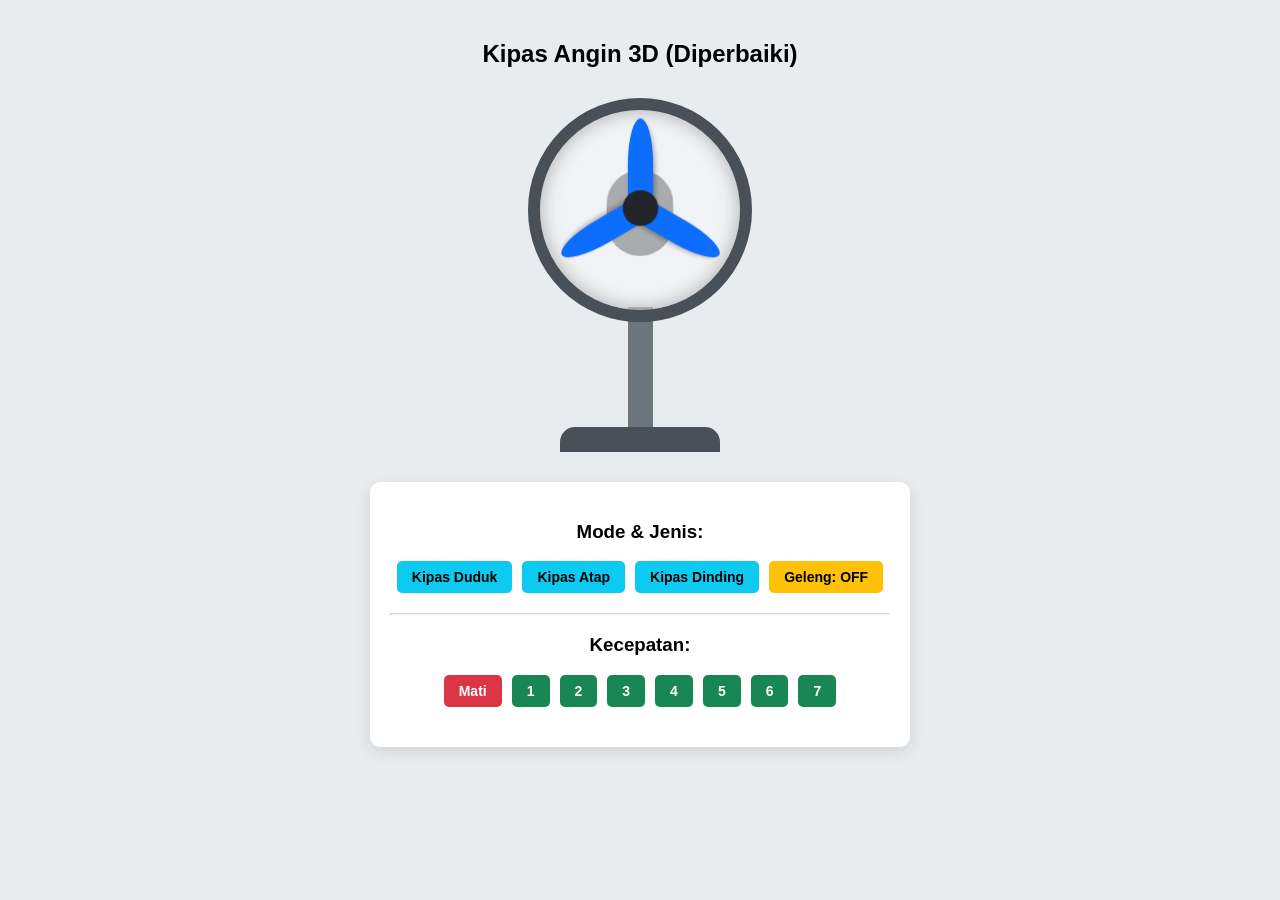
==== index.html @ bb119c17 "Create index.html" ====
<!DOCTYPE html>
<html lang="id">
<head>
    <meta charset="UTF-8">
    <meta name="viewport" content="width=device-width, initial-scale=1.0">
    <title>Kipas Angin Simulator</title>
    
    <link rel="stylesheet" href="./css/style.css">
</head>
<body>
    <h2>Kipas Angin 3D (Diperbaiki)</h2>
    
    <div id="fan-system" class="type-stand">
        <div class="ceiling-rod"></div>
        <div class="wall-bracket"></div>
        <div id="fan-head" class="fan-container">
            <div class="motor"></div>
            <div id="fan-blades" class="blades-wrapper">
                <div class="blade"></div>
                <div class="blade"></div>
                <div class="blade"></div>
            </div>
            <div class="center-dot"></div>
        </div>
        <div class="stand-pole"></div>
        <div class="stand-base"></div>
    </div>
    
    <div class="control-panel">
        <h3>Mode & Jenis:</h3>
        <div class="controls">
            <button class="type-btn" onclick="changeType('type-stand')">Kipas Duduk</button>
            <button class="type-btn" onclick="changeType('type-ceiling')">Kipas Atap</button>
            <button class="type-btn" onclick="changeType('type-wall')">Kipas Dinding</button>
            <button id="btn-swing" class="swing-btn" onclick="toggleSwing()">Geleng: OFF</button>
        </div>
        <hr style="border-top: 1px solid #ddd;">
        <h3>Kecepatan:</h3>
        <div class="controls">
            <button class="off" onclick="changeSpeed('off', 0)">Mati</button>
            <button class="on" onclick="changeSpeed('speed-1', 1)">1</button>
            <button class="on" onclick="changeSpeed('speed-2', 2)">2</button>
            <button class="on" onclick="changeSpeed('speed-3', 3)">3</button>
            <button class="on" onclick="changeSpeed('speed-4', 4)">4</button>
            <button class="on" onclick="changeSpeed('speed-5', 5)">5</button>
            <button class="on" onclick="changeSpeed('speed-6', 6)">6</button>
            <button class="on" onclick="changeSpeed('speed-7', 7)">7</button>
        </div>
    </div>

    <audio id="audio-tombol" src="data:audio/mp4;base64,..." preload="auto"></audio>
    <audio id="audio-kipas" src="data:audio/mp4;base64,..." preload="auto"></audio>

    <script src="/js/script.js"></script>
</body>
</html>
---- css/style.css ----
body { font-family: Arial, sans-serif; text-align: center; background-color: #e9ecef; margin: 0; padding: 20px; }
h2 { margin-bottom: 5px; }
#fan-system { transition: 0.5s all; margin: 0 auto 30px auto; width: fit-content; perspective: 1000px; }

.ceiling-rod, .wall-bracket, .stand-pole, .stand-base { display: none; background-color: #6c757d; }

.type-stand { display: flex; flex-direction: column; align-items: center; margin-top: 30px !important; }
.type-stand .stand-pole { display: block; width: 25px; height: 120px; margin-top: -15px; z-index: -1; }
.type-stand .stand-base { display: block; width: 160px; height: 25px; border-radius: 15px 15px 0 0; background-color: #495057; }

.type-ceiling { display: flex; flex-direction: column; align-items: center; margin-top: 0 !important; }
.type-ceiling .ceiling-rod { display: block; width: 20px; height: 100px; margin-bottom: -15px; z-index: -1;}

.type-wall { display: flex; align-items: center; margin-top: 50px !important; margin-left: 20px !important; }
.type-wall .wall-bracket { display: block; width: 100px; height: 35px; margin-right: -15px; z-index: -1; border-radius: 10px 0 0 10px; background-color: #495057; }

.fan-container { width: 200px; height: 200px; border: 12px solid #495057; border-radius: 50%; position: relative; display: flex; justify-content: center; align-items: center; background-color: rgba(248, 249, 250, 0.6); box-shadow: inset 0 0 20px rgba(0,0,0,0.3); z-index: 2; transform-style: preserve-3d; }

.motor { position: absolute; width: 70px; height: 90px; background-color: #343a40; border-radius: 40px; transform: translateZ(-50px); }
.blades-wrapper { width: 100%; height: 100%; position: relative; transform: translateZ(10px); }
.blade { position: absolute; width: 25px; height: 90px; background-color: #0d6efd; top: 10px; left: 87.5px; border-radius: 50% 50% 10% 10%; transform-origin: center 90px; box-shadow: 2px 5px 5px rgba(0,0,0,0.3); }

.blade:nth-child(1) { transform: rotate(0deg); }
.blade:nth-child(2) { transform: rotate(120deg); }
.blade:nth-child(3) { transform: rotate(240deg); }

.center-dot { width: 35px; height: 35px; background-color: #212529; border-radius: 50%; position: absolute; transform: translateZ(20px); }

@keyframes swingAnimation { 
    0%, 100% { transform: rotateY(-45deg); } 
    50% { transform: rotateY(45deg); } 
}
.swinging { animation: swingAnimation 4s ease-in-out infinite; transform-origin: bottom center; }

@keyframes spin { 
    0% { transform: translateZ(10px) rotate(0deg); } 
    100% { transform: translateZ(10px) rotate(360deg); } 
}
.speed-1 { animation: spin 1.0s linear infinite; }
.speed-2 { animation: spin 0.8s linear infinite; }
.speed-3 { animation: spin 0.6s linear infinite; }
.speed-4 { animation: spin 0.4s linear infinite; }
.speed-5 { animation: spin 0.2s linear infinite; }
.speed-6 { animation: spin 0.1s linear infinite; }
.speed-7 { animation: spin 0.04s linear infinite; }

.control-panel { background: white; padding: 20px; border-radius: 10px; box-shadow: 0 5px 15px rgba(0,0,0,0.1); max-width: 500px; margin: 0 auto; }
.controls { display: flex; justify-content: center; gap: 10px; flex-wrap: wrap; margin-bottom: 20px; }

button { padding: 8px 15px; font-size: 14px; font-weight: bold; cursor: pointer; border: none; border-radius: 5px; transition: 0.2s; }
button:hover { opacity: 0.8; }
button:active { transform: scale(0.95); }
button.off { background-color: #dc3545; color: white; }
button.on { background-color: #198754; color: white; }
button.type-btn { background-color: #0dcaf0; color: black; }
button.swing-btn { background-color: #ffc107; color: black; }
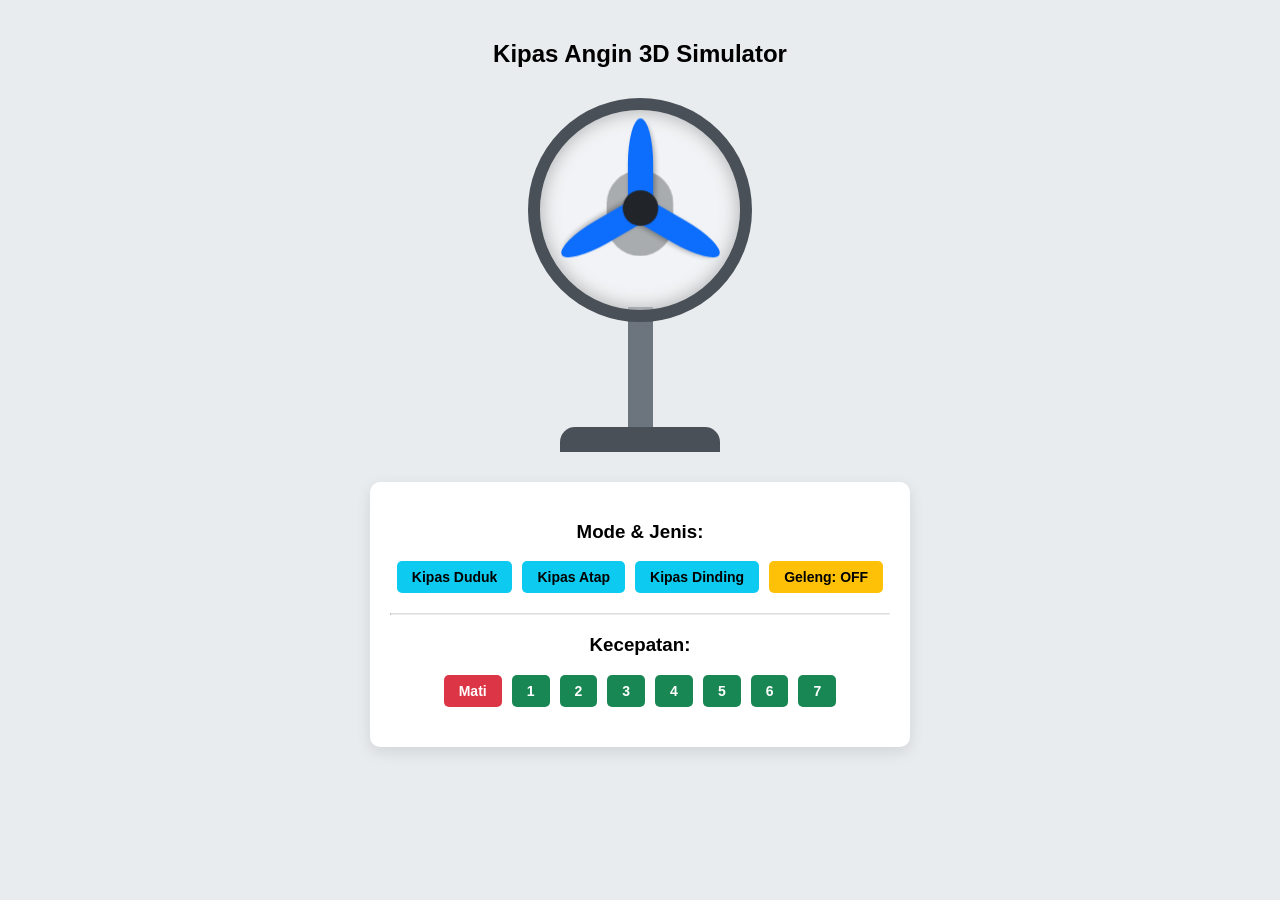
==== commit 706b9dcb: "Update index.html" ====
--- a/index.html
+++ b/index.html
@@ -5,10 +5,10 @@
     <meta name="viewport" content="width=device-width, initial-scale=1.0">
     <title>Kipas Angin Simulator</title>
     
-    <link rel="stylesheet" href="./css/style.css">
+    <link rel="stylesheet" href="../css/style.css">
 </head>
 <body>
-    <h2>Kipas Angin 3D (Diperbaiki)</h2>
+    <h2>Kipas Angin 3D Simulator</h2>
     
     <div id="fan-system" class="type-stand">
         <div class="ceiling-rod"></div>
@@ -51,6 +51,6 @@
     <audio id="audio-tombol" src="data:audio/mp4;base64,..." preload="auto"></audio>
     <audio id="audio-kipas" src="data:audio/mp4;base64,..." preload="auto"></audio>
 
-    <script src="/js/script.js"></script>
+    <script src="../js/script.js"></script>
 </body>
 </html>
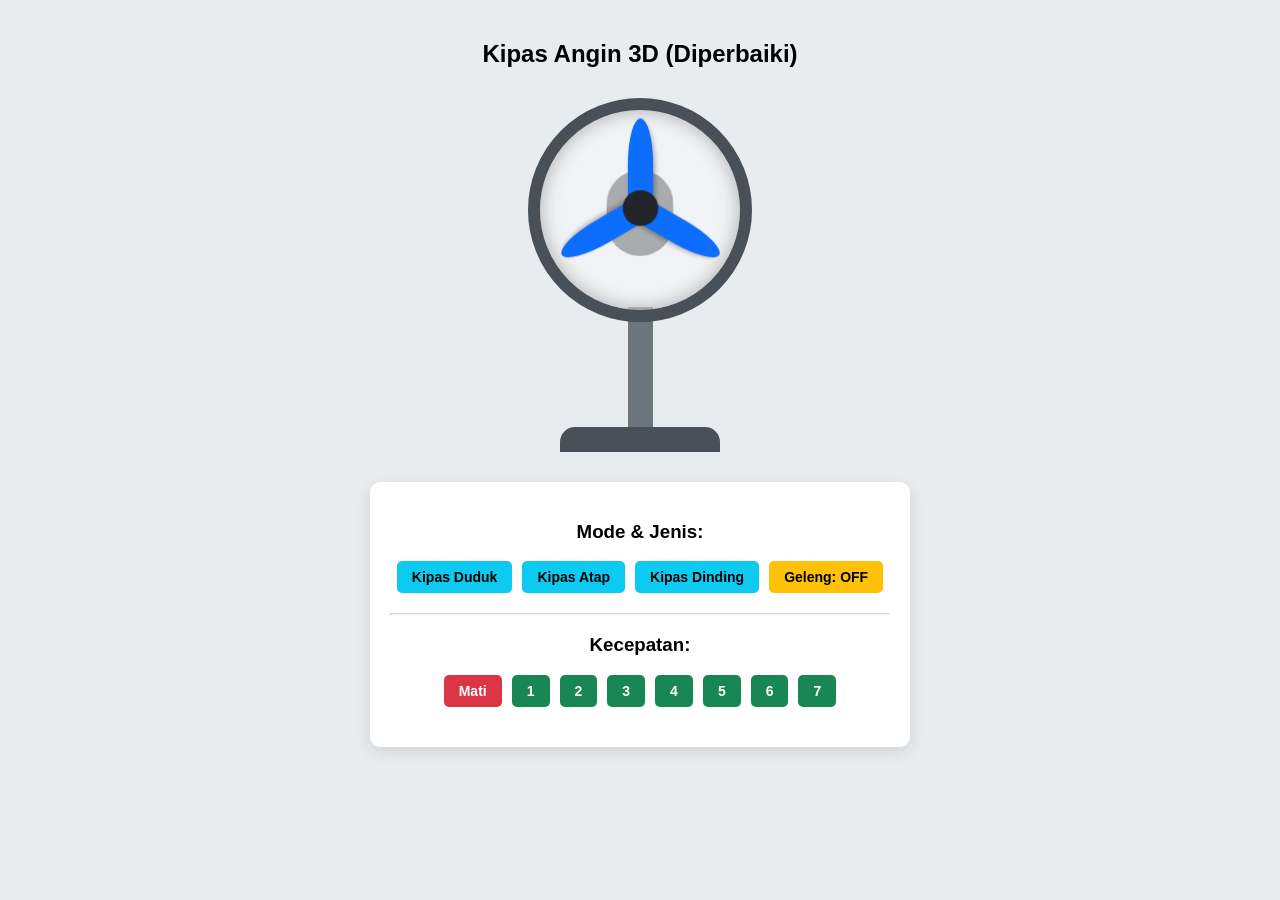
==== commit d3cf4009: "Update index.html" ====
--- a/index.html
+++ b/index.html
@@ -8,7 +8,7 @@
     <link rel="stylesheet" href="../css/style.css">
 </head>
 <body>
-    <h2>Kipas Angin 3D Simulator</h2>
+    <h2>Kipas Angin 3D (Diperbaiki)</h2>
     
     <div id="fan-system" class="type-stand">
         <div class="ceiling-rod"></div>
@@ -48,8 +48,8 @@
         </div>
     </div>
 
-    <audio id="audio-tombol" src="data:audio/mp4;base64,..." preload="auto"></audio>
-    <audio id="audio-kipas" src="data:audio/mp4;base64,..." preload="auto"></audio>
+    <audio id="audio-tombol" src="../audio/tombol.mp3" preload="auto"></audio>
+    <audio id="audio-kipas" src="../audio/kipas.mp3" preload="auto" loop></audio>
 
     <script src="../js/script.js"></script>
 </body>
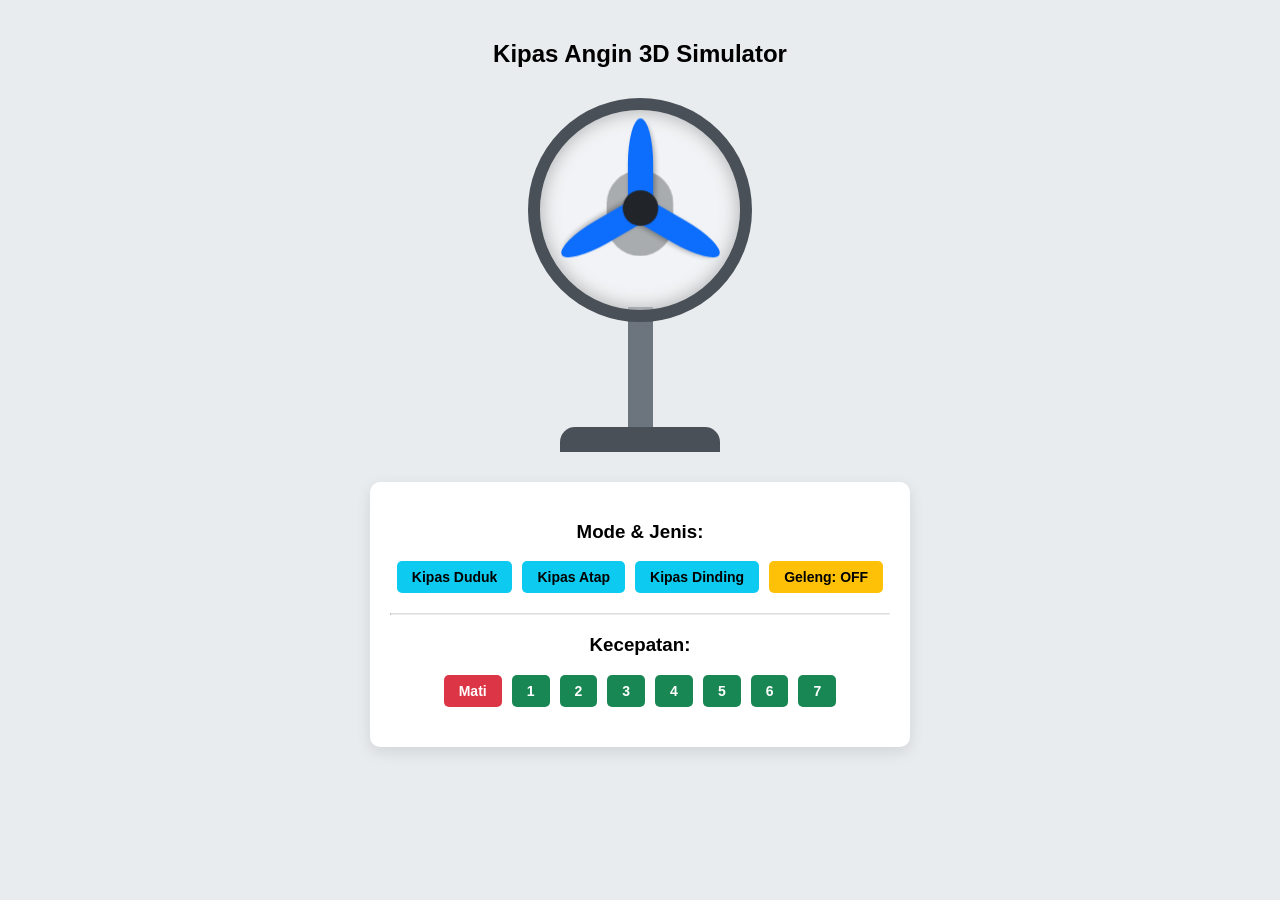
==== commit 70720702: "Update index.html" ====
--- a/index.html
+++ b/index.html
@@ -8,7 +8,7 @@
     <link rel="stylesheet" href="../css/style.css">
 </head>
 <body>
-    <h2>Kipas Angin 3D (Diperbaiki)</h2>
+    <h2>Kipas Angin 3D Simulator</h2>
     
     <div id="fan-system" class="type-stand">
         <div class="ceiling-rod"></div>
